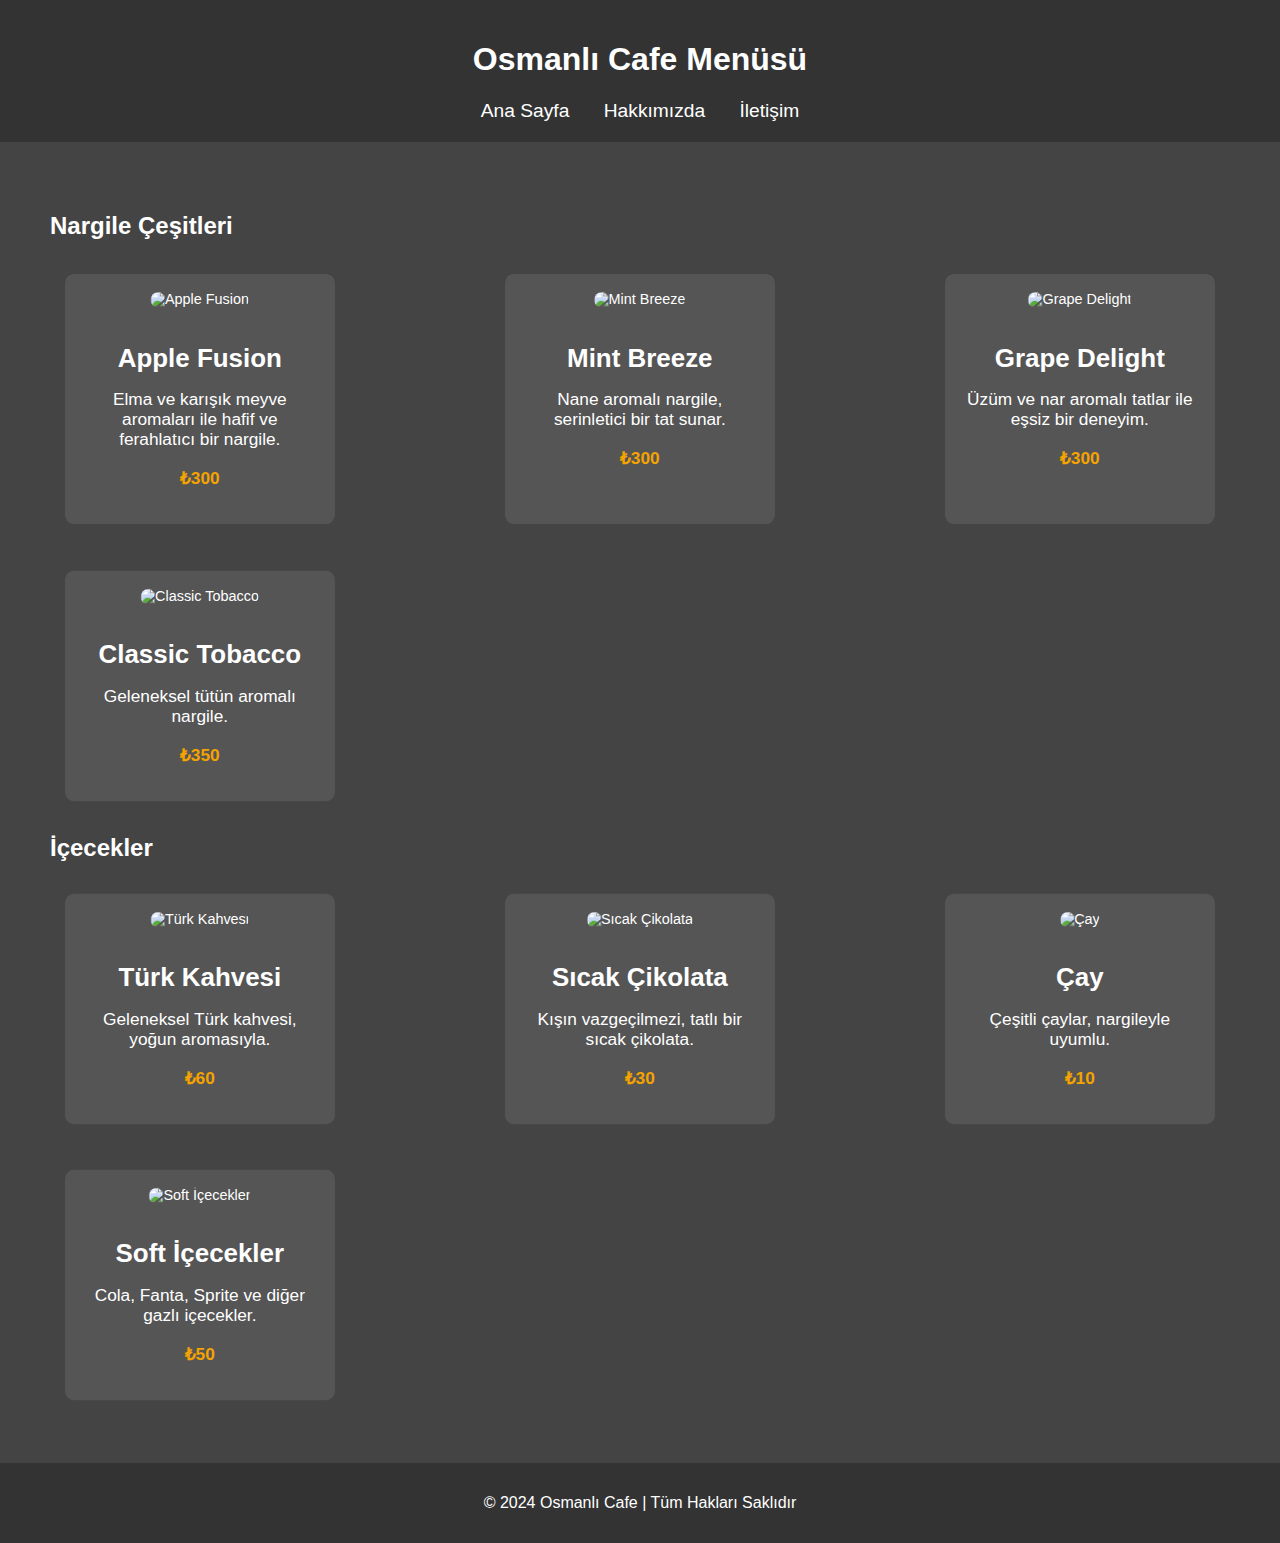
==== menu.html @ e7df1ff2 "osmanlıcafeproje" ====
<!DOCTYPE html>
<html lang="tr">
<head>
    <meta charset="UTF-8">
    <meta name="viewport" content="width=device-width, initial-scale=1.0">
    <title>Menü - Osmanlı Cafe</title>
    <link rel="stylesheet" href="menu.css"> 
</head>
<body>
    <header>
        <h1>Osmanlı Cafe Menüsü</h1>
        <nav>
            <a href="index.html">Ana Sayfa</a>
            <a href="about.html">Hakkımızda</a>
            <a href="contact.html">İletişim</a>
        </nav>
    </header>

    <main>
        <section class="menu-section">
            <h2>Nargile Çeşitleri</h2>
            <div class="menu-category">
                <div>
                    <img src="https://www.myahookah.com.tr/wp-content/uploads/2022/10/Mya-Apple-1-1280-x-853.jpg" alt="Apple Fusion">
                    <h3>Apple Fusion</h3>
                    <p>Elma ve karışık meyve aromaları ile hafif ve ferahlatıcı bir nargile.</p>
                    <p class="price">₺300</p>
                </div>
                <div>
                    <img src="https://tse2.mm.bing.net/th?id=OIP.3rTIq-4PfGydwIQGSQ_xEQAAAA&w=200&h=250&c=7" alt="Mint Breeze">
                    <h3>Mint Breeze</h3>
                    <p>Nane aromalı nargile, serinletici bir tat sunar.</p>
                    <p class="price">₺300</p>
                </div>
                <div>
                    <img src="https://tse1.mm.bing.net/th?id=OIP.dP9x3QruN9jOn70MKnLBAQHaLH&w=200&h=300&c=7" alt="Grape Delight">
                    <h3>Grape Delight</h3>
                    <p>Üzüm ve nar aromalı tatlar ile eşsiz bir deneyim.</p>
                    <p class="price">₺300</p>
                </div>
                <div>
                    <img src="https://tse3.mm.bing.net/th?id=OIP.AjnyRqEFxm1-jcVKj4QR5wHaLG&w=200&h=300&c=7" alt="Classic Tobacco">
                    <h3>Classic Tobacco</h3>
                    <p>Geleneksel tütün aromalı nargile.</p>
                    <p class="price">₺350</p>
                </div>
            </div>

            <h2>İçecekler</h2>
            <div class="menu-category">
                <div>
                    <img src="https://tse3.mm.bing.net/th?id=OIP.3oiC_S_BtCSEy-394AMYpwHaEB&w=257&h=257&c=7" alt="Türk Kahvesi">
                    <h3>Türk Kahvesi</h3>
                    <p>Geleneksel Türk kahvesi, yoğun aromasıyla.</p>
                    <p class="price">₺60</p>
                </div>
                <div>
                    <img src="https://tse2.mm.bing.net/th?id=OIP.TXifMAIsZlvjJiSXoFOUNQHaEJ&w=200&h=112&c=7" alt="Sıcak Çikolata">
                    <h3>Sıcak Çikolata</h3>
                    <p>Kışın vazgeçilmezi, tatlı bir sıcak çikolata.</p>
                    <p class="price">₺30</p>
                </div>
                <div>
                    <img src="https://tse3.mm.bing.net/th?id=OIP.v7sncTweXTGH_MSuLEhUxgHaLJ&w=200&h=301&c=7" alt="Çay">
                    <h3>Çay</h3>
                    <p>Çeşitli çaylar, nargileyle uyumlu.</p>
                    <p class="price">₺10</p>
                </div>
                <div>
                    <img src="https://tse1.mm.bing.net/th?id=OIP.jACaIQONexRfz7pIrD9pvwHaGA&w=200&h=162&c=7" alt="Soft İçecekler">
                    <h3>Soft İçecekler</h3>
                    <p>Cola, Fanta, Sprite ve diğer gazlı içecekler.</p>
                    <p class="price">₺50</p>
                </div>
            </div>
        </section>
    </main>

    <footer>
        <p>&copy; 2024 Osmanlı Cafe | Tüm Hakları Saklıdır</p>
    </footer>
</body>
</html>
---- menu.css ----
body {
    font-family: 'Arial', sans-serif;
    background-color: #f4f4f9;
    color: #333;
    margin: 0;
    overflow-x: hidden;
}

header {
    background-image: url('https://ideacdn.net/idea/gq/21/myassets/products/318/075x300bey83.jpg?revision=1697143329');
    background-color: #333;
    color: white;
    padding: 20px;
    text-align: center;
    animation: fadeInHeader 1.5s ease-out;
}

@keyframes fadeInHeader {
    0% {
        opacity: 0;
        transform: translateY(-30px);
    }

    100% {
        opacity: 1;
        transform: translateY(0);
    }
}

nav a {
    color: white;
    text-decoration: none;
    margin: 0 15px;
    font-size: 1.2em;
    transition: transform 0.3s ease, color 0.3s ease;
}

    nav a:hover {
        color: #f4a300;
        transform: scale(1.1);
    }

.menu-section {
    padding: 50px;
    background-color: #444;
    color: white;
    background-image: url('https://images.pexels.com/photos/1939485/pexels-photo-1939485.jpeg?auto=compress&cs=tinysrgb&w=600');
    background-size: cover;
    background-position: center;
    background-repeat: no-repeat;
}

.menu-category {
    display: flex;
    justify-content: space-between;
    flex-wrap: wrap;
    gap: 20px;
}

    .menu-category div {
        background-color: #555;
        padding: 20px;
        border-radius: 10px;
        width: 22%;
        text-align: center;
        animation: fadeInItem 1s ease-in-out;
        transform: scale(0.9);
        transition: transform 0.3s ease;
    }

        .menu-category div:hover {
            transform: scale(1.05);
        }

        .menu-category div img {
            width: 100%;
            height: auto;
            border-radius: 10px;
            margin-bottom: 10px;
            object-fit: contain;
            transition: transform 0.3s ease;
        }

            .menu-category div img:hover {
                transform: rotate(5deg);
            }

        .menu-category div h3 {
            font-size: 1.8em;
            margin-bottom: 10px;
            animation: fadeInText 1.2s ease-out;
        }

        .menu-category div p {
            font-size: 1.2em;
            margin-bottom: 20px;
            animation: fadeInText 1.5s ease-out;
        }

.price {
    font-size: 1.5em;
    font-weight: bold;
    color: #f4a300;
}

footer {
    background-color: #333;
    color: white;
    text-align: center;
    padding: 15px 0;
    animation: fadeInFooter 1.5s ease-out;
}

@keyframes fadeIn {
    0% {
        opacity: 0;
        transform: translateY(50px);
    }

    100% {
        opacity: 1;
        transform: translateY(0);
    }
}

@keyframes fadeInItem {
    0% {
        opacity: 0;
        transform: translateY(50px);
    }

    100% {
        opacity: 1;
        transform: translateY(0);
    }
}

@keyframes fadeInText {
    0% {
        opacity: 0;
        transform: translateY(10px);
    }

    100% {
        opacity: 1;
        transform: translateY(0);
    }
}

@keyframes fadeInFooter {
    0% {
        opacity: 0;
        transform: translateY(30px);
    }

    100% {
        opacity: 1;
        transform: translateY(0);
    }
}

@media (max-width: 900px) {
    .menu-category div {
        width: 45%;
    }
}

@media (max-width: 600px) {
    .menu-category div {
        width: 100%;
    }
}
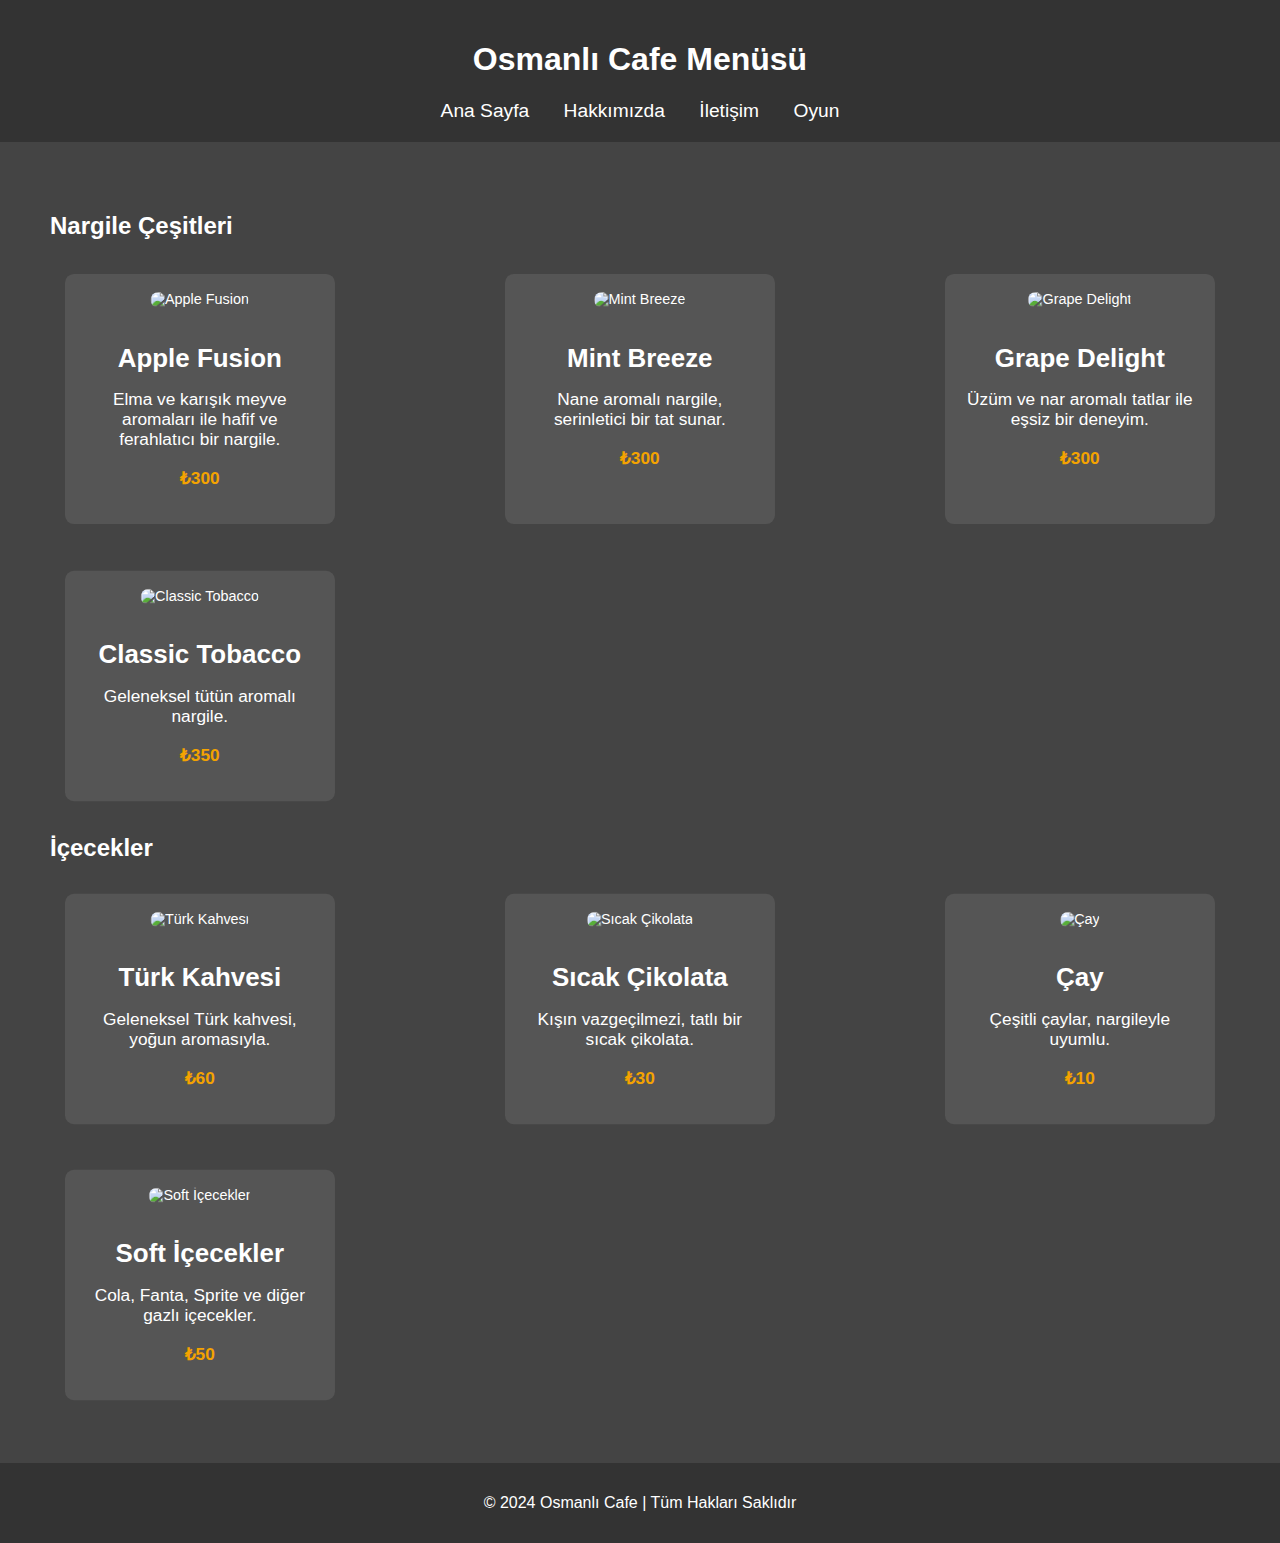
==== commit 9790e24e: "menu.html" ====
--- a/menu.html
+++ b/menu.html
@@ -13,6 +13,9 @@
             <a href="index.html">Ana Sayfa</a>
             <a href="about.html">Hakkımızda</a>
             <a href="contact.html">İletişim</a>
+            <a href="oyun.html">Oyun</a>
+
+
         </nav>
     </header>
 
